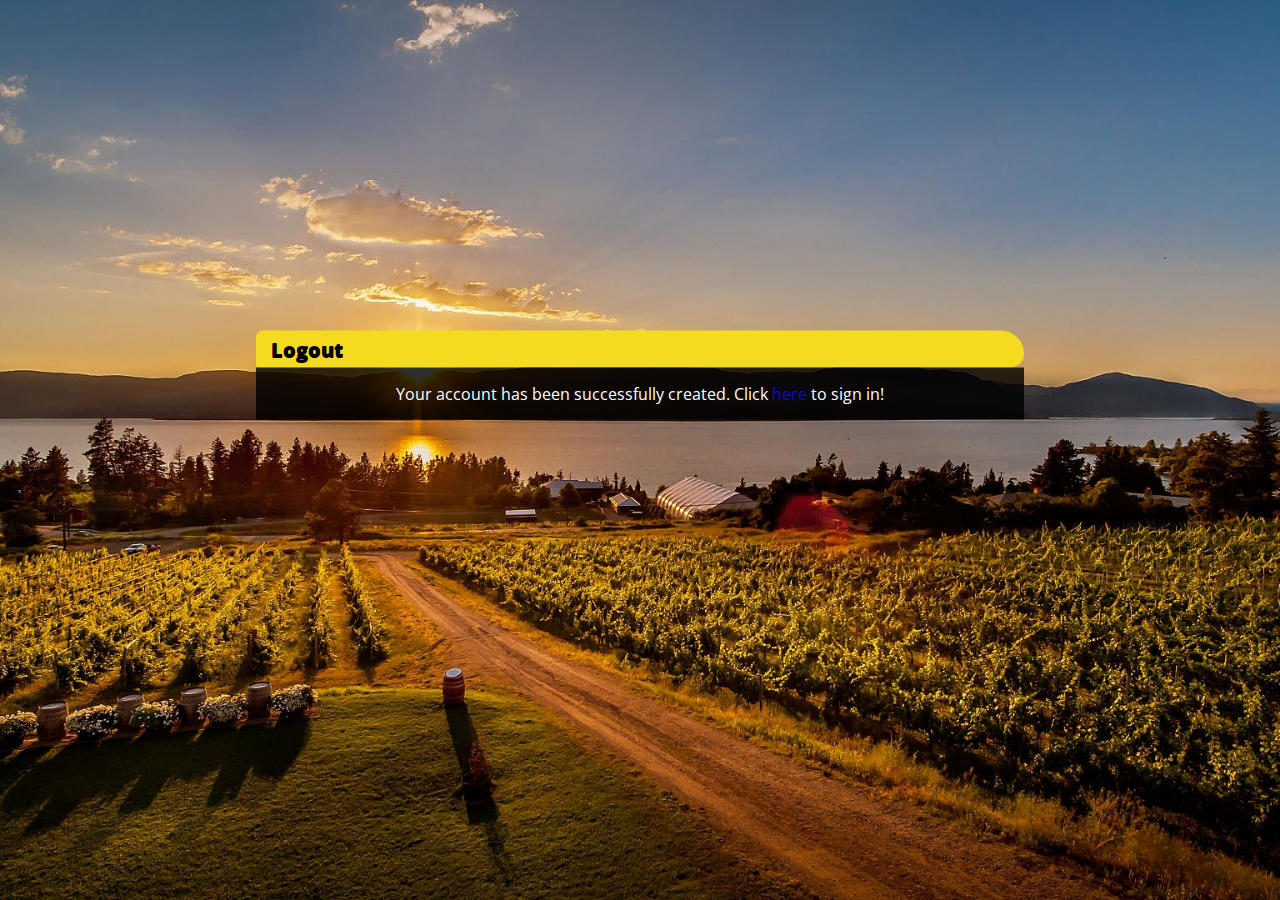
==== html/registered.html @ 73b4bd67 "Adding files to repo" ====
<?php
session_start();
if(!isset($_SESSION['user'])) {
  header("Location: ../index.php");
  exit;
}
?>

<!DOCTYPE html>
<html>
<head>
<title>Account Registration</title>
<meta name="viewport" content="width=device-width, initial-scale=1.0">
<script src="https://ajax.googleapis.com/ajax/libs/jquery/1.12.0/jquery.min.js"></script>
<link href='https://fonts.googleapis.com/css?family=Open+Sans:400,300,300italic,600,400italic,600italic,700' rel='stylesheet' type='text/css'>
</head>
<body> 
<style>
  @import url('https://fonts.googleapis.com/css?family=Open+Sans');
  
* {
	margin: 0;
	padding: 0;
	box-sizing: border-box;
}

body {
  font-family: 'Open Sans', sans-serif;
   background: url(img/bg2.jpg);
   background-repeat: no-repeat; 
    background-position: center;
    background-attachment: fixed; 
   webkit-background-size: cover;
    -moz-background-size: cover;
    -o-background-size: cover;
    background-size: cover; 
}

a {
	text-decoration: none;
}

div#header {
 width: 100%;
 height: 55px;
 background-color: #2c3e50; 
 margin: 0 auto;
}

.logo{
	margin-top: 500px;
}

.logo a {
	font-size: 1.6em;
	color: #fff;
}

.logo a span {
	font-weight: 300;
}

div#container {
	width: 100%;
	margin: 0 auto;
}


.sidebar {
	width: 250px;
	background:#171717;
	float: left; 
}

ul#nav{

}

ul#nav li {
	list-style: none;
}
ul#nav li a {
  color: #ccc;
  display: block;
  padding: 10px;
  font-size: 0.8em;
  border-bottom: 1px solid #444;
-webkit-transition: all 0.2s ease;
-moz-transition: all 0.2s ease;
-ms-transition: all 0.2s ease;
-o-transition: all 0.2s ease;
transition: all 0.2s ease;
}

ul#nav li a:hover {
 background: #030303;
 color: #fff;
}

ul#nav li a.selected{
	background: #030303;
	color:#fff;
}


.content {
	width: auto;
	height: 100%;
	background: #95a5a6;
	margin-left: 250px;
	padding: 15px;
}

.content p {
	color: #424242;
	font-size: 0.8em;
}

div#box {
	margin-top: 15px;
  width: 60%;
  position: absolute;
  top: 40%;
  left: 50%;
  transform: translate(-50%, -50%);
}

.user { /* controls positioning and size of picture/logo on login page */
  overflow: hidden;
  position: absolute;
  top: calc(290px);
  left: calc(42%); 
}

div#box .box-top {
color: #333;
	text-shadow: 0 1px #000;
	 background: rgb(244, 219, 31);
	padding: 5px;
	padding-left: 15px;
	font-weight: 800;
 font-size: 20px;
   border-radius: 15px 50px 30px 5px;
   color: black;
} 

div#box .box-panel {
	padding: 15px;
  background: rgba(0,0,0,.8);
    color: white;
}



@media only screen and (max-width: 480px) {

a.mobile {
	display: block;
	color: #fff;
	background: #000;
	text-align: center;
	padding: 7px; 
	cursor: pointer;
}

a.mobile:active{
	background: #474747;
}


.sidebar {
	width: 100%;
	display: none;
	height: auto;
}

.content {
   margin-left: 0;
}






@media only screen and (min-width: 480px) {

.sidebar {
	min-height: 900px;
	display: block;
}

a.mobile {
	display: none;
}


}
</style>



<!-- <a href="index.php"><img src="img/logosmall.png" class="user" alt="TaskTrack"></a> -->



    <div id="box">
     <div class="box-top">Logout</div>
     <div class="box-panel" style="text-align:center;">Your account has been successfully created. Click <a href="index.php">here</a> to sign in!</div>
    </div>







<script type="text/javascript">

	$(document).ready(function(){
     $("a.mobile").click(function(){
      $(".sidebar").slideToggle('fast');
     });

    window.onresize = function(event) {
      if($(window).width() > 480){
      	$(".sidebar").show();
      }
    };


	});

</script>

</body>
</html>
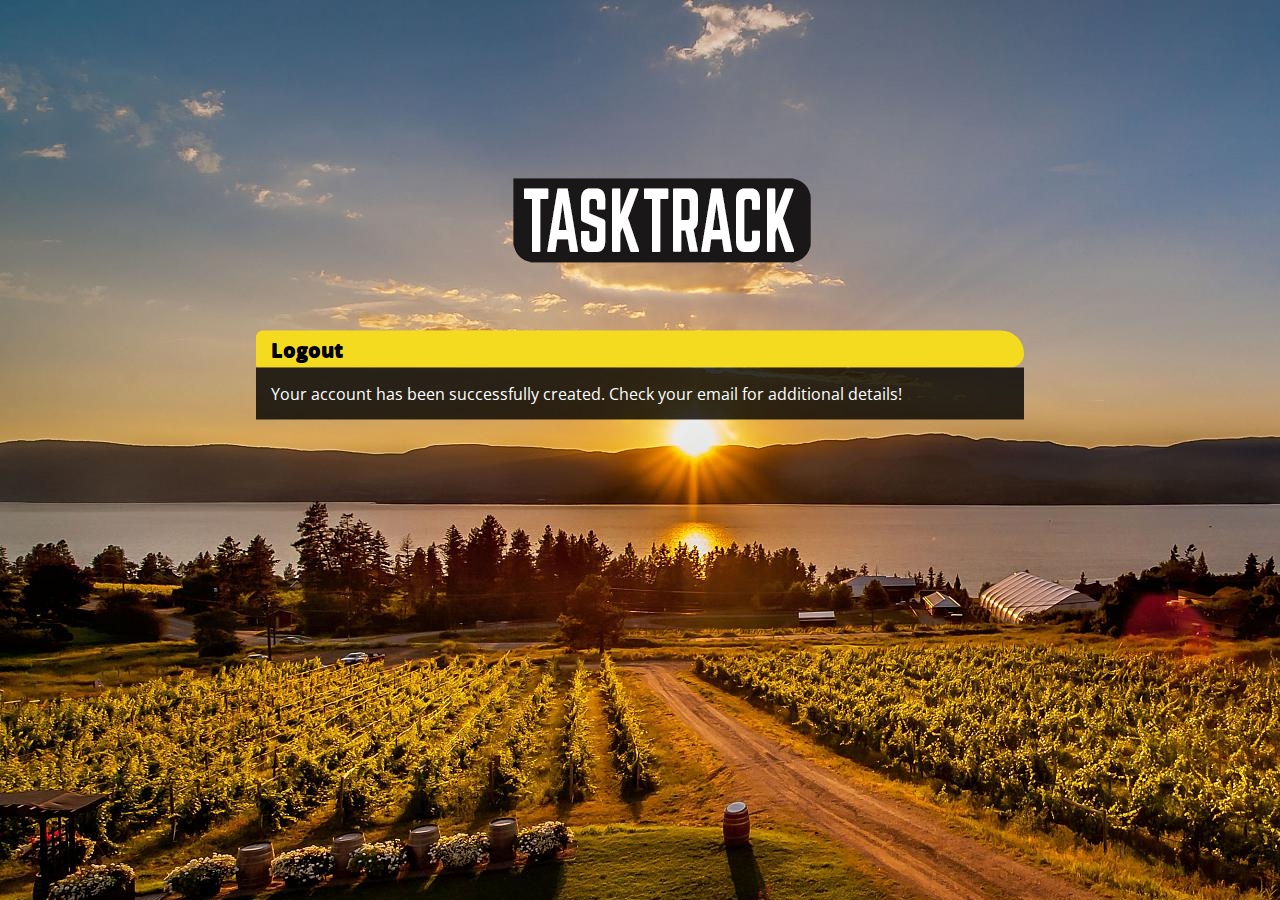
==== commit 7513780c: "Adding missing project files" ====
--- a/html/registered.html
+++ b/html/registered.html
@@ -27,13 +27,6 @@
 body {
   font-family: 'Open Sans', sans-serif;
    background: url(img/bg2.jpg);
-   background-repeat: no-repeat; 
-    background-position: center;
-    background-attachment: fixed; 
-   webkit-background-size: cover;
-    -moz-background-size: cover;
-    -o-background-size: cover;
-    background-size: cover; 
 }
 
 a {
@@ -128,8 +121,8 @@
 .user { /* controls positioning and size of picture/logo on login page */
   overflow: hidden;
   position: absolute;
-  top: calc(290px);
-  left: calc(42%); 
+  top: calc(170px);
+  left: calc(40%); 
 }
 
 div#box .box-top {
@@ -200,13 +193,13 @@
 
 
 
-<!-- <a href="index.php"><img src="img/logosmall.png" class="user" alt="TaskTrack"></a> -->
+<a href="index.php"><img src="img/logosmall.png" class="user" alt="TaskTrack"></a>
 
 
 
     <div id="box">
      <div class="box-top">Logout</div>
-     <div class="box-panel" style="text-align:center;">Your account has been successfully created. Click <a href="index.php">here</a> to sign in!</div>
+     <div class="box-panel">Your account has been successfully created. Check your email for additional details!</div>
     </div>
 
 
